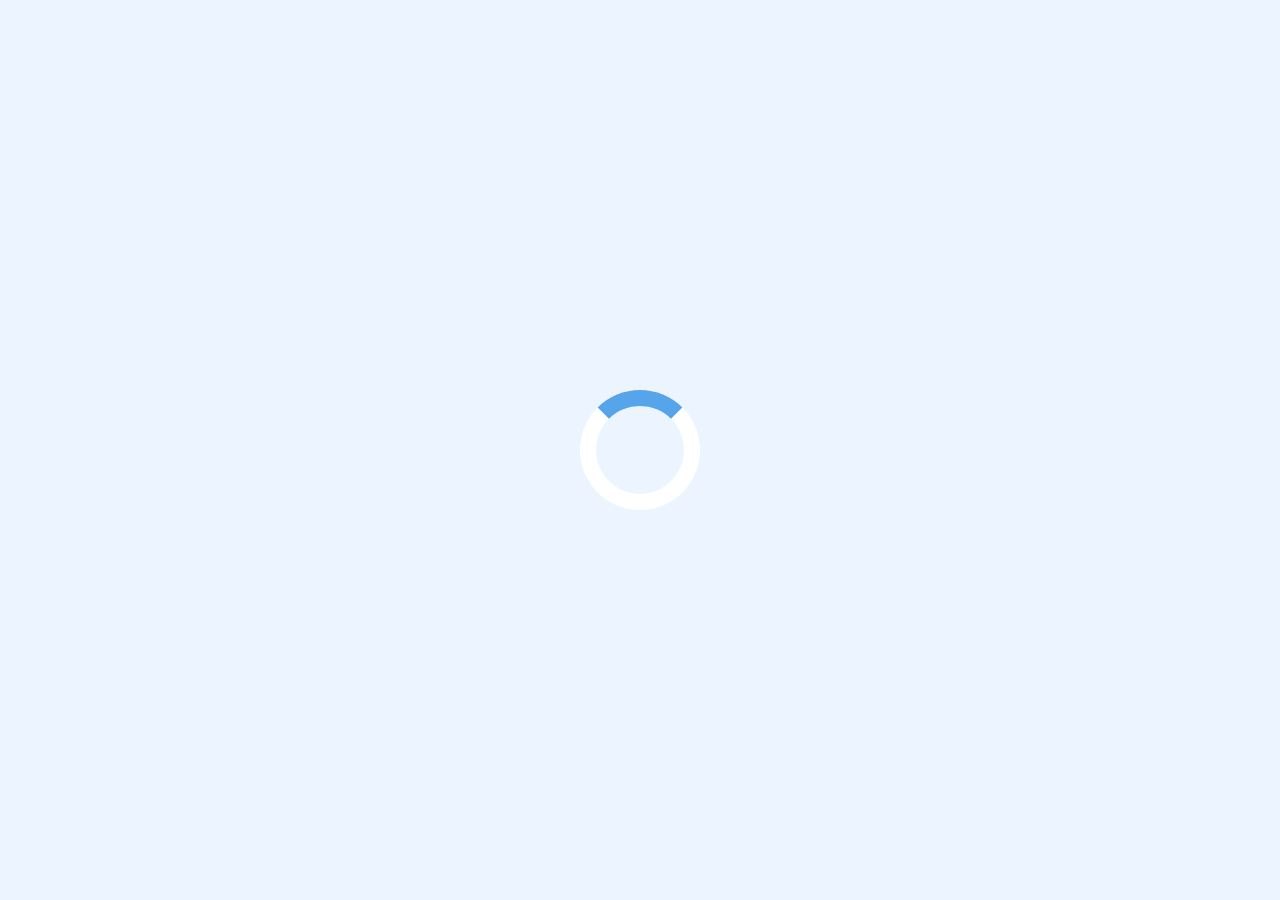
==== quiz.html @ 59903a4b "Add files via upload" ====
<!DOCTYPE html>
<html lang="en">
  <head>
    <meta charset="UTF-8" />
    <meta name="viewport" content="width=device-width, initial-scale=1.0" />
    <meta http-equiv="X-UA-Compatible" content="ie=edge" />
    <title>Quick Quiz - Play</title>
    <link rel="stylesheet" href="index.css" />
    <link rel="stylesheet" href="quiz.css" />
  </head>
  <body>
    <div class="container">
      <div id="loader"></div>
      <div id="game" class="justify-center flex-column hidden">
        <div id="hud">
          <div id="hud-item">
            <p id="progressText" class="hud-prefix">
              Question
            </p>
            <div id="progressBar">
              <div id="progressBarFull"></div>
            </div>
          </div>
          <div id="hud-item">
            <p class="hud-prefix">
              Score
            </p>
            <h1 class="hud-main-text" id="score">
              0
            </h1>
          </div>
        </div>
        <h2 id="question"></h2>
        <div class="choice-container">
          <p class="choice-prefix">A</p>
          <p class="choice-text" data-number="1"></p>
        </div>
        <div class="choice-container">
          <p class="choice-prefix">B</p>
          <p class="choice-text" data-number="2"></p>
        </div>
        <div class="choice-container">
          <p class="choice-prefix">C</p>
          <p class="choice-text" data-number="3"></p>
        </div>
        <div class="choice-container">
          <p class="choice-prefix">D</p>
          <p class="choice-text" data-number="4"></p>
        </div>
      </div>
    </div>
    <script src="quiz.js"></script>
  </body>
</html>
---- index.css ----
:root {
  background-color: #ecf5ff;
  font-size: 62.5%;
}

* {
  box-sizing: border-box;
  font-family: Arial, Helvetica, sans-serif;
  margin: 0;
  padding: 0;
  color: #333;
}

h1,
h2,
h3,
h4 {
  margin-bottom: 1rem;
}

h1 {
  font-size: 5.4rem;
  color: #275883;
  margin-bottom: 5rem;
}

h1 > span {
  font-size: 2.4rem;
  font-weight: 500;
}

h2 {
  font-size: 4.2rem;
  margin-bottom: 4rem;
  font-weight: 700;
}
h3 {
  font-size: 1.8rem;
  font-weight: 500;
  color: #e79d2d;
}

.container {
  width: 100vw;
  height: 100vh;
  display: flex;
  justify-content: center;
  align-items: center;
  max-width: 80rem;
  margin: 0 auto;
  padding: 2rem;
}

.container > * {
  width: 100%;
}

.flex-column {
  display: flex;
  flex-direction: column;
}

.flex-center {
  justify-content: center;
  align-items: center;
}

.justify-center {
  justify-content: center;
}

.text-center {
  text-align: center;
}

.hidden {
  display: none;
}


.btn {
  font-size: 1.8rem;
  padding: 1rem 0;
  width: 20rem;
  text-align: center;
  border: 0.1rem solid #56a5eb;
  margin-bottom: 1rem;
  text-decoration: none;
  color: #56a5eb;
  background-color: white;
}

.btn:hover {
  cursor: pointer;
  box-shadow: 0 0.4rem 1.4rem 0 rgba(209, 105, 148, 0.5);
  transform: translateY(-0.1rem);
  transition: transform 150ms;
}

.btn[disabled]:hover {
  cursor: not-allowed;
  box-shadow: none;
  transform: none;
}


form {
  width: 100%;
  display: flex;
  flex-direction: column;
  align-items: center;
}

input {
  margin-bottom: 1rem;
  width: 20rem;
  padding: 1.5rem;
  font-size: 1.8rem;
  border: none;
  box-shadow: 0 0.1rem 1.4rem 0 rgba(86, 185, 235, 0.5);
}

input::placeholder {
  color: #aaa;
}
---- quiz.css ----
.choice-container {
  display: flex;
  margin-bottom: 0.5rem;
  width: 100%;
  font-size: 1.8rem;
  border: 0.1rem solid rgb(86, 165, 235, 0.25);
  background-color: white;
}

.choice-container:hover {
  cursor: pointer;
  box-shadow: 0 0.4rem 1.4rem 0 rgba(86, 185, 235, 0.5);
  transform: translateY(-0.1rem);
  transition: transform 150ms;
}

.choice-prefix {
  padding: 1.5rem 2.5rem;
  background-color: #56a5eb;
  color: white;
}

.choice-text {
  padding: 1.5rem;
  width: 100%;
}

.correct {
  background-color: #28a745;
}

.incorrect {
  background-color: #dc3545;
}



#hud {
  display: flex;
  justify-content: space-between;
}

.hud-prefix {
  text-align: center;
  font-size: 2rem;
}

.hud-main-text {
  text-align: center;
}

#progressBar {
  width: 20rem;
  height: 4rem;
  border: 0.3rem solid #56a5eb;
  margin-top: 1.5rem;
}

#progressBarFull {
  height: 3.4rem;
  background-color: #56a5eb;
  width: 0%;
}


#loader {
  border: 1.6rem solid white;
  border-radius: 50%;
  border-top: 1.6rem solid #56a5eb;
  width: 12rem;
  height: 12rem;
  animation: spin 2s linear infinite;
}

@keyframes spin {
  0% {
    transform: rotate(0deg);
  }
  100% {
    transform: rotate(360deg);
  }
}
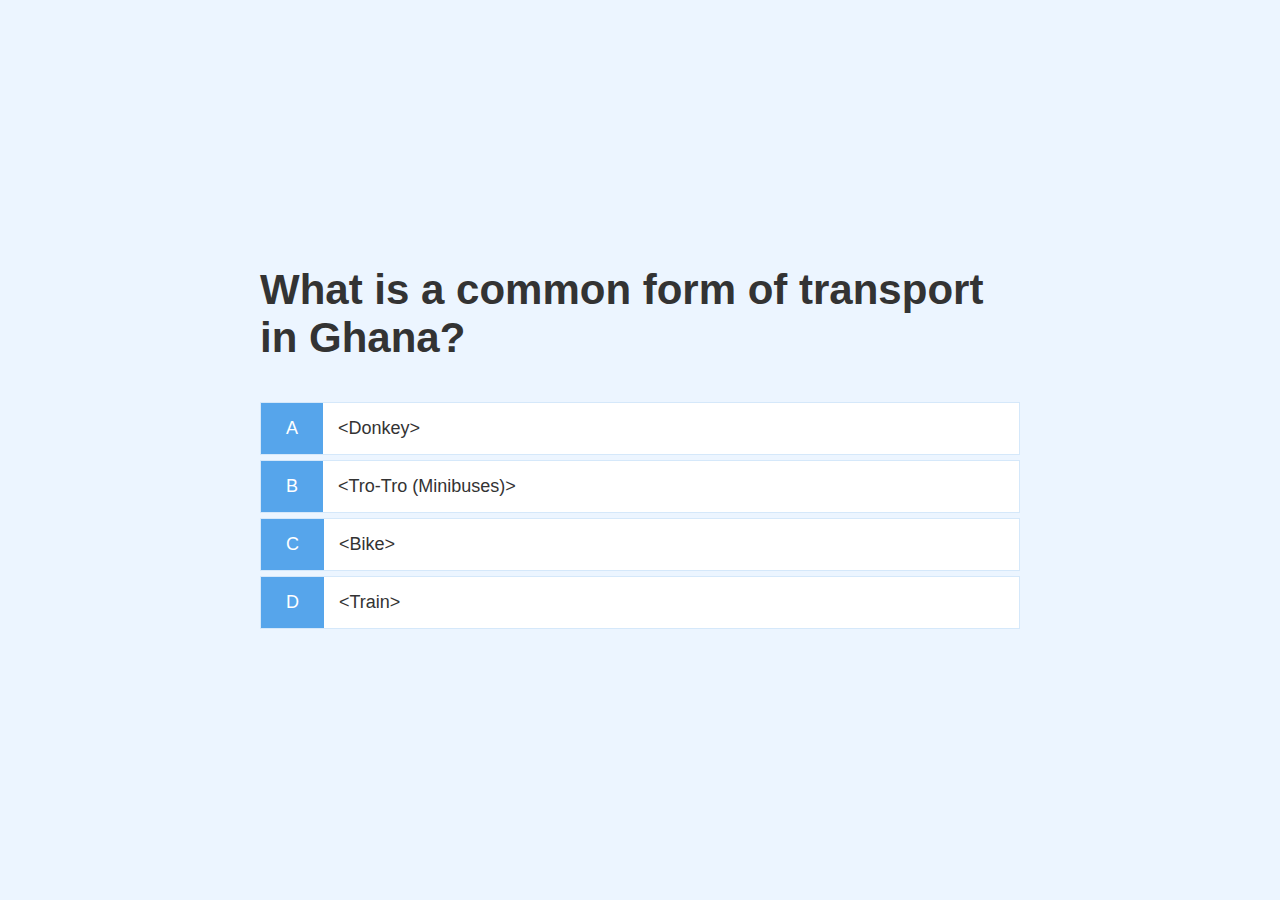
==== commit 7f27b190: "hard code questions" ====
--- a/quiz.html
+++ b/quiz.html
@@ -4,48 +4,29 @@
     <meta charset="UTF-8" />
     <meta name="viewport" content="width=device-width, initial-scale=1.0" />
     <meta http-equiv="X-UA-Compatible" content="ie=edge" />
-    <title>Quick Quiz - Play</title>
+    <title>Quick Quiz </title>
     <link rel="stylesheet" href="index.css" />
     <link rel="stylesheet" href="quiz.css" />
   </head>
   <body>
     <div class="container">
-      <div id="loader"></div>
-      <div id="game" class="justify-center flex-column hidden">
-        <div id="hud">
-          <div id="hud-item">
-            <p id="progressText" class="hud-prefix">
-              Question
-            </p>
-            <div id="progressBar">
-              <div id="progressBarFull"></div>
-            </div>
-          </div>
-          <div id="hud-item">
-            <p class="hud-prefix">
-              Score
-            </p>
-            <h1 class="hud-main-text" id="score">
-              0
-            </h1>
-          </div>
-        </div>
-        <h2 id="question"></h2>
+      <div id="game" class="justify-center flex-column">
+        <h2 id="question">What is the answer to this questions?</h2>
         <div class="choice-container">
           <p class="choice-prefix">A</p>
-          <p class="choice-text" data-number="1"></p>
+          <p class="choice-text" data-number="1">Choice 1</p>
         </div>
         <div class="choice-container">
           <p class="choice-prefix">B</p>
-          <p class="choice-text" data-number="2"></p>
+          <p class="choice-text" data-number="2">Choice 2</p>
         </div>
         <div class="choice-container">
           <p class="choice-prefix">C</p>
-          <p class="choice-text" data-number="3"></p>
+          <p class="choice-text" data-number="3">Choice 3</p>
         </div>
         <div class="choice-container">
           <p class="choice-prefix">D</p>
-          <p class="choice-text" data-number="4"></p>
+          <p class="choice-text" data-number="4">Choice 4</p>
         </div>
       </div>
     </div>
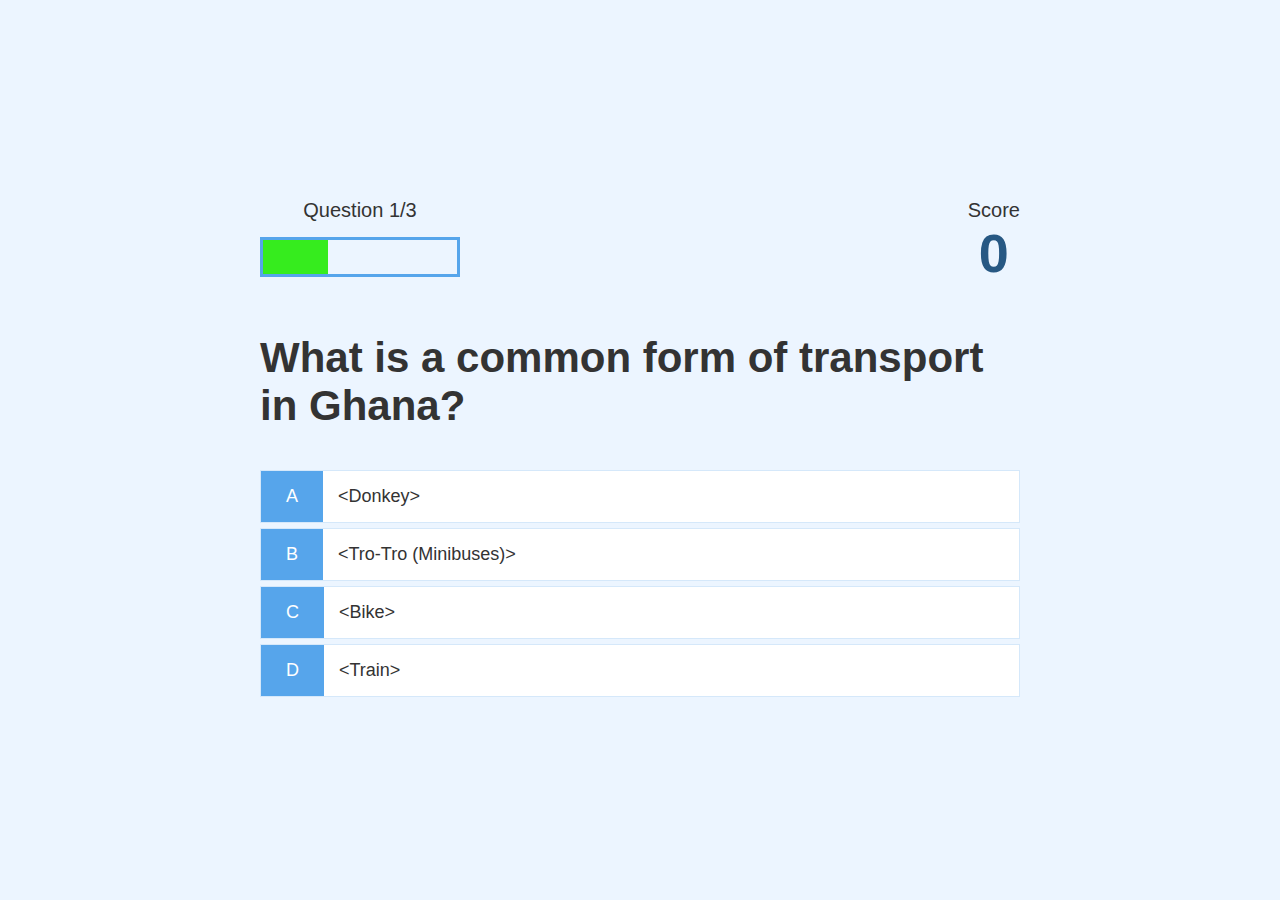
==== commit e1ac3d3e: "progress bar" ====
--- a/quiz.html
+++ b/quiz.html
@@ -11,6 +11,25 @@
   <body>
     <div class="container">
       <div id="game" class="justify-center flex-column">
+        <div id="hud">
+          <div id="hud-item">
+            <p id="progressText" class="hud-prefix">
+              Question
+            </p>
+            <div id="progressBar">
+              <div id="progressBarFull"></div>
+            </div>
+            
+          </div>
+          <div id="hud-item">
+            <p class="hud-prefix">
+              Score
+            </p>
+            <h1 class="hud-main-text" id="score">
+              0
+            </h1>
+          </div>
+        </div>
         <h2 id="question">What is the answer to this questions?</h2>
         <div class="choice-container">
           <p class="choice-prefix">A</p>
--- a/index.css
+++ b/index.css
@@ -117,9 +117,9 @@
   padding: 1.5rem;
   font-size: 1.8rem;
   border: none;
-  box-shadow: 0 0.1rem 1.4rem 0 rgba(86, 185, 235, 0.5);
+  box-shadow: 0 0.1rem 1.4rem 0 rgba(235, 171, 86, 0.5);
 }
 
 input::placeholder {
-  color: #aaa;
+  color: rgb(172, 60, 60);
 }
--- a/quiz.css
+++ b/quiz.css
@@ -58,7 +58,7 @@
 
 #progressBarFull {
   height: 3.4rem;
-  background-color: #56a5eb;
+  background-color: #36ec1e;
   width: 0%;
 }
 
